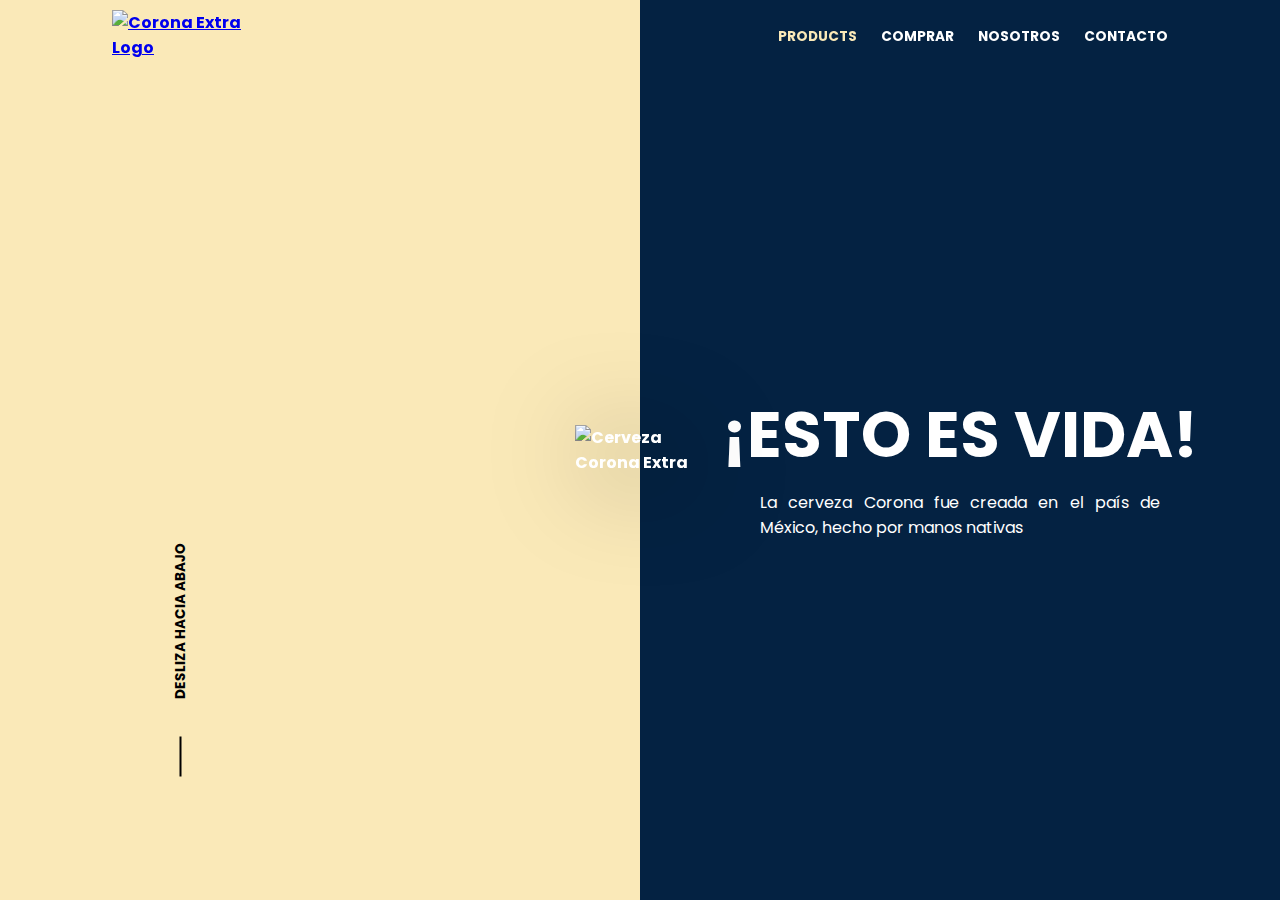
==== index.html @ a7ca7c47 "Add files via upload" ====
<!DOCTYPE html>
<html lang="en">
<head>
    <meta charset="UTF-8">
    <meta http-equiv="X-UA-Compatible" content="IE=edge">
    <meta name="viewport" content="width=device-width, initial-scale=1.0">
    <title>Document</title>
    <link rel="stylesheet" href="style.css">
</head>
<body>
    <header class="header">
        <a href="/" class="brand-logo">
          <img
            src="https://i.ibb.co/b6D3Bkn/corona-logo.png"
            class="brand-img"
            alt="Corona Extra Logo"
          />
        </a>
  
        <div class="icon-menu" id="icon-menu">
          <div class="icon-menu__bar icon-menu__bar--one"></div>
          <div class="icon-menu__bar icon-menu__bar--two"></div>
          <div class="icon-menu__bar icon-menu__bar--three"></div>
        </div>
  
        <nav class="main-nav" id="main-nav">
          <ul class="main-menu">
            <li class="main-menu__item">
              <a href="#" class="main-menu__link main-menu__link--active"
                >products</a
              >
            </li>
            <li class="main-menu__item">
              <a href="#" class="main-menu__link">Comprar</a>
            </li>
            <li class="main-menu__item">
              <a href="#" class="main-menu__link">Nosotros</a>
            </li>
            <li class="main-menu__item">
              <a href="#" class="main-menu__link">Contacto</a>
            </li>
          </ul>
        </nav>
      </header>
  
      <section class="home-main">
        <div class="home-main__split home-main__split--left">
          <span class="home-main__small-text">Desliza hacia abajo</span>
        </div>
        <div class="home-main__middle">
          <img src="https://i.ibb.co/HqXFb4c/bottle.png" alt="Cerveza Corona Extra" class="home-main__img" />
        </div>
        <div class="home-main__split home-main__split--right">
          <h1 class="home-main__title">¡ESTO ES VIDA!</h1>
          <div class="text-container">
            <p class="home-main__description">
            La cerveza Corona fue creada en el país de México, hecho por manos nativas
            </p>
          </div>
        </div>
      </section>
  
    <script src="java.js"></script>
</body>
</html>
---- style.css ----
@import url("https://fonts.googleapis.com/css2?family=Poppins:wght@400;500;700&display=swap");

*,
*::before,
*::after {
  box-sizing: border-box;
}

:root {
  --split-left: #fae9b8;
  --split-right: #042242;
  --primary-color: #fff;
}

body {
  margin: 0;
  min-height: 100vh;
  font-family: Poppins, sans-serif;
  font-weight: bold;
  font-size: 1em;
  color: var(--primary-color);
}

img {
  max-width: 100%;
}

.header {
  position: fixed;
  width: 100%;
  z-index: 999;
  display: flex;
  align-items: center;
}
.brand-logo {
  padding-left: 0.75rem;
  width: 150px;
}

.icon-menu {
  position: fixed;
  right: 30px;
  cursor: pointer;
  z-index: 100;
}

.icon-menu__bar {
  width: 35px;
  background-color: #fff;
  margin: 5px;
  height: 3px;
}

.close-menu .icon-menu__bar--one {
  background-color: #000;
  transform: rotate(-45deg) translate(-5px, 6px);
}

.close-menu .icon-menu__bar--two {
  opacity: 0;
}

.close-menu .icon-menu__bar--three {
  background-color: #000;
  transform: rotate(45deg) translate(-5px, -6px);
}

.main-nav {
  background-color: rgba(266, 266, 266, 0.8);
  position: absolute;
  right: 0;
  top: 0;
  width: 50%;
  min-height: 92vh;
  display: none;
  justify-content: center;
  align-items: center;
}
.show-nav {
  display: flex;
}

.main-menu {
  margin-top: 0;
  margin-bottom: 0;
  padding-left: 0;
}

.main-menu__item {
  list-style: none;
  padding: 0.75rem;
}

.main-menu__link {
  text-decoration: none;
  color: #000;
  text-transform: uppercase;
}

.main-menu.active {
  display: flex;
}

/** Home main Section*/

.home-main {
  display: flex;
}

.home-main__split {
  width: 50%;
  min-height: 100vh;
  display: flex;
  flex-direction: column;
}

.home-main__split--left {
  background: url("https://i.ibb.co/FHFDB8Q/bg-left.jpg") var(--split-left) no-repeat
    center / cover;
  justify-content: flex-end;
}

.home-main__small-text {
  color: #000;
  text-transform: uppercase;
  font-size: 0.85em;
  position: absolute;
  bottom: 30%;
  left: 8%;
  transform: rotate(-90deg);
}
.home-main__small-text::before {
  content: "";
  position: absolute;
  border: 1px solid #000;
  width: 40px;
  top: 9px;
  left: -50%;
}

.home-main__split--right {
  background-color: var(--split-right);
  align-items: center;
  justify-content: center;
}

.home-main__title,
.home-main__description {
  display: none;
}

.home-main__middle {
  position: absolute;
  width: 100px;
  top: 50%;
  left: 50%;
  transform: translate(-50%, -50%);
}

.home-main__img {
  filter: drop-shadow(15px 10px 50px #000);
  /* h-shadow v-shadow blur(desenfoque) color */
}

/** Media Querys */

@media screen and (min-width: 64em) {
  .header {
    justify-content: space-between;
    padding: 10px 100px;
  }
  .icon-menu {
    display: none;
  }
  .main-nav {
    display: flex;
    min-height: 0;
    position: unset;
    width: unset;
    background-color: unset;
  }

  .main-menu {
    display: flex;
  }

  .main-menu__link {
    color: var(--primary-color);
    font-size: 0.85em;
  }

  .main-menu__link--active,
  .main-menu__link:hover {
    color: var(--split-left);
  }

  .home-main__middle {
    width: 130px;
  }

  .home-main__title,
  .home-main__description {
    display: block;
  }

  .home-main__title {
    font-size: 4em;
    text-transform: uppercase;
  }

  .text-container {
    width: 25em;
    text-align: justify;
    font-weight: 400;
    margin-top: -50px;
    padding: 0;
  }
}
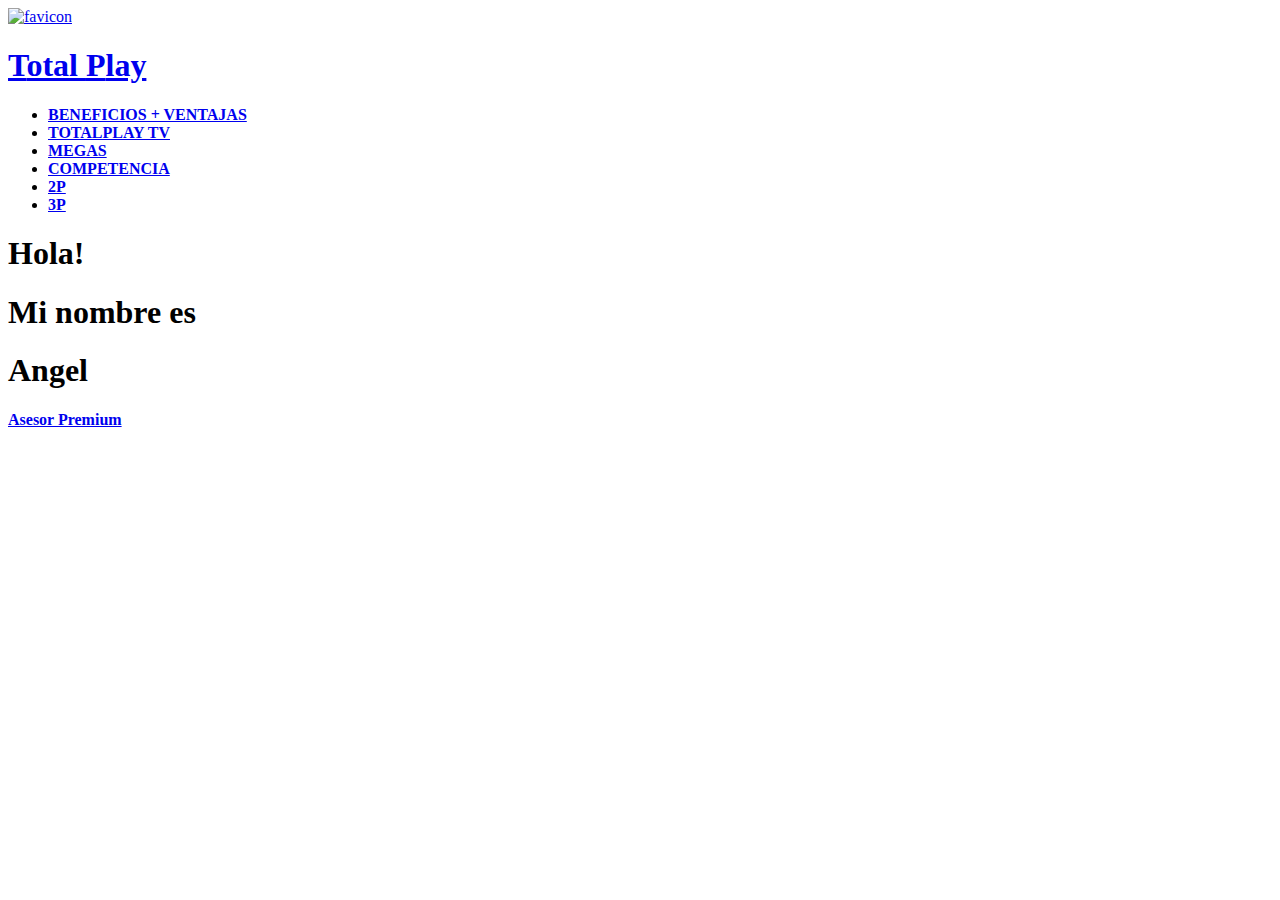
==== commit edf843f3: "Update index.html" ====
--- a/index.html
+++ b/index.html
@@ -1,65 +1,55 @@
 <!DOCTYPE html>
 <html lang="en">
+
 <head>
-    <meta charset="UTF-8">
-    <meta http-equiv="X-UA-Compatible" content="IE=edge">
-    <meta name="viewport" content="width=device-width, initial-scale=1.0">
-    <title>Document</title>
-    <link rel="stylesheet" href="style.css">
+  <meta charset="UTF-8">
+  <meta name="viewport" content="width=device-width, initial-scale=1.0">
+  <link rel="stylesheet" href="estilo.css">
+  <title>TOTALPLAY QUERETARO</title>
 </head>
+
 <body>
-    <header class="header">
-        <a href="/" class="brand-logo">
-          <img
-            src="https://i.ibb.co/b6D3Bkn/corona-logo.png"
-            class="brand-img"
-            alt="Corona Extra Logo"
-          />
-        </a>
-  
-        <div class="icon-menu" id="icon-menu">
-          <div class="icon-menu__bar icon-menu__bar--one"></div>
-          <div class="icon-menu__bar icon-menu__bar--two"></div>
-          <div class="icon-menu__bar icon-menu__bar--three"></div>
+  <!-- Header -->
+  <section id="header">
+    <div class="header container">
+      <div class="nav-bar">
+        <div class="brand">
+          <a href="#hero" class="logo">
+            <img src="../Img/logo2.png" alt="favicon" class="logo-img" />
+            <h1><span>T</span>otal <span>P</span>lay</h1>
+          </a>
         </div>
-  
-        <nav class="main-nav" id="main-nav">
-          <ul class="main-menu">
-            <li class="main-menu__item">
-              <a href="#" class="main-menu__link main-menu__link--active"
-                >products</a
-              >
-            </li>
-            <li class="main-menu__item">
-              <a href="#" class="main-menu__link">Comprar</a>
-            </li>
-            <li class="main-menu__item">
-              <a href="#" class="main-menu__link">Nosotros</a>
-            </li>
-            <li class="main-menu__item">
-              <a href="#" class="main-menu__link">Contacto</a>
-            </li>
+        <div class="nav-list">
+          <div class="hamburger">
+            <div class="bar"></div>
+          </div>
+          <ul>
+            <li><a href="#hero" data-after="Historia"><strong>BENEFICIOS + VENTAJAS</strong></a></li>
+            <li><a href="#services" data-after="Beneficios"><strong>TOTALPLAY TV</strong></a></li>
+            <li><a href="#projects" data-after="Projects"><strong>MEGAS</strong></a></li>
+            <li><a href="#projects" data-after="Projects"><strong>COMPETENCIA</strong></a></li>
+            <li><a href="#about" data-after="About"><strong>2P</strong></a></li>
+            <li><a href="#contact" data-after="Contact"><strong>3P</strong></a></li>
           </ul>
-        </nav>
-      </header>
-  
-      <section class="home-main">
-        <div class="home-main__split home-main__split--left">
-          <span class="home-main__small-text">Desliza hacia abajo</span>
         </div>
-        <div class="home-main__middle">
-          <img src="https://i.ibb.co/HqXFb4c/bottle.png" alt="Cerveza Corona Extra" class="home-main__img" />
-        </div>
-        <div class="home-main__split home-main__split--right">
-          <h1 class="home-main__title">¡ESTO ES VIDA!</h1>
-          <div class="text-container">
-            <p class="home-main__description">
-            La cerveza Corona fue creada en el país de México, hecho por manos nativas
-            </p>
-          </div>
-        </div>
-      </section>
-  
-    <script src="java.js"></script>
+      </div>
+    </div>
+  </section>
+  <!-- End Header -->
+
+
+  <!-- Hero Section  -->
+  <section id="hero">
+    <div class="hero container">
+      <div>
+        <h1>Hola! <span></span></h1>
+        <h1>Mi nombre es <span></span></h1>
+        <h1>Angel <span></span></h1>
+        <a href="#projects" type="button" class="cta"><strong> Asesor Premium</strong></a>
+      </div>
+    </div>
+  </section>
+  <!-- End Hero Section  -->
+
+  <script src="java.js"></script>
 </body>
-</html>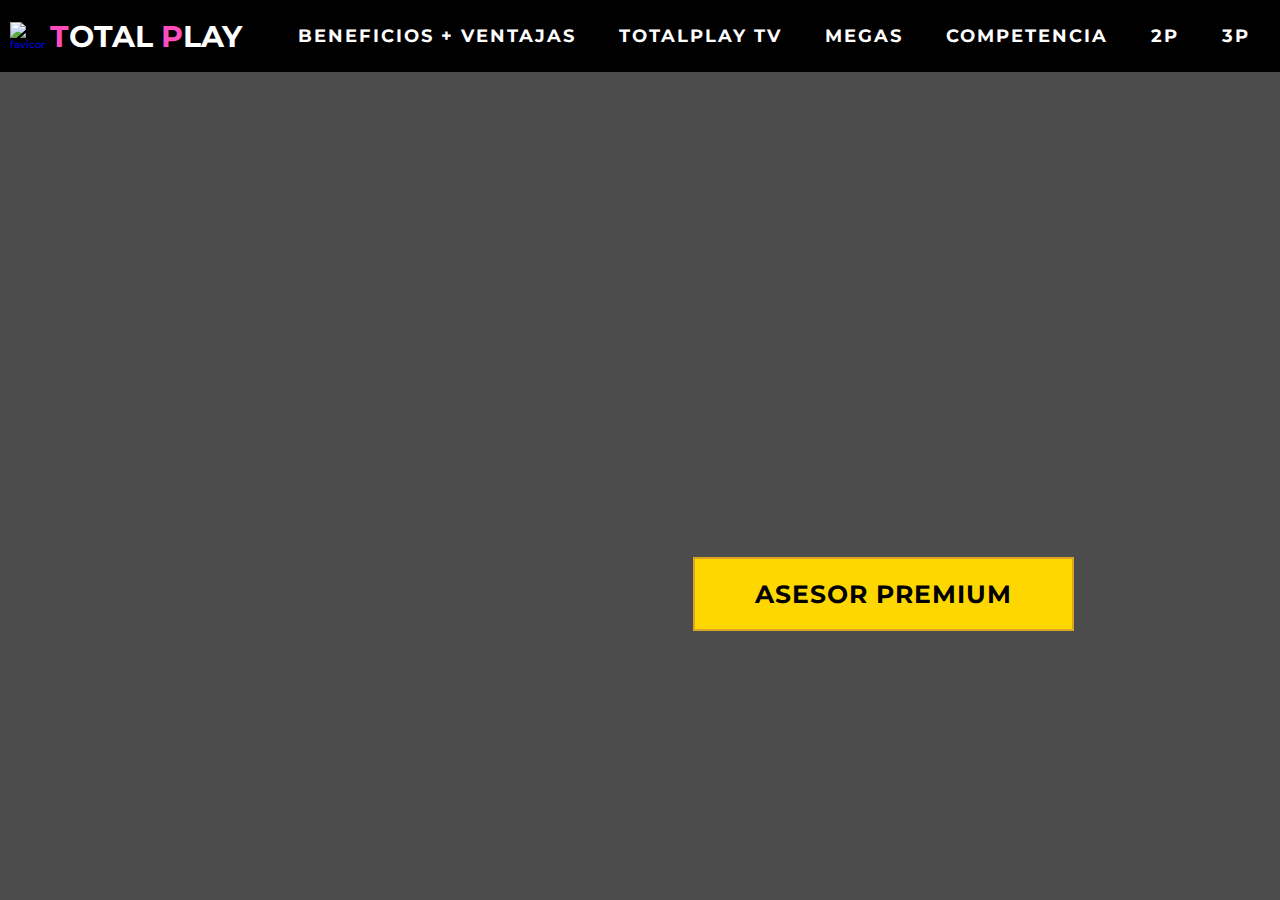
==== commit b0c5854a: "Update index.html" ====
--- a/index.html
+++ b/index.html
@@ -4,7 +4,7 @@
 <head>
   <meta charset="UTF-8">
   <meta name="viewport" content="width=device-width, initial-scale=1.0">
-  <link rel="stylesheet" href="estilo.css">
+  <link rel="stylesheet" href="style.css">
   <title>TOTALPLAY QUERETARO</title>
 </head>
 
--- a/style.css
+++ b/style.css
@@ -0,0 +1,580 @@
+@import 'https://fonts.googleapis.com/css?family=Montserrat:300, 400, 700&display=swap';
+* {
+	padding: 0;
+	margin: 0;
+	box-sizing: border-box;
+}
+html {
+	font-size: 10px;
+	font-family: 'Montserrat', sans-serif;
+	scroll-behavior: smooth;
+}
+a {
+	text-decoration: none;
+}
+.container {
+	min-height: 100vh;
+	width: 100%;
+	display: flex;
+	align-items: center;
+	justify-content: center;
+}
+img {
+	height: 100%;
+	width: 100%;
+	object-fit: cover;
+}
+p {
+	color: black;
+	font-size: 1.4rem;
+	margin-top: 5px;
+	line-height: 2.5rem;
+	font-weight: 300;
+	letter-spacing: 0.05rem;
+}
+.section-title {
+	font-size: 4rem;
+	font-weight: 300;
+	color: black;
+	margin-bottom: 10px;
+	text-transform: uppercase;
+	letter-spacing: 0.2rem;
+	text-align: center;
+}
+.section-title span {
+	color: yellow;
+}
+
+.cta {
+	display: inline-block;
+	padding: 10px 30px;
+	color: black;
+	background-color: gold;
+	border: 2px solid goldenrod;
+	font-size: 2rem;
+	text-transform: uppercase;
+	letter-spacing: 0.1rem;
+	margin-top: 30px;
+	transition: 0.3s ease;
+	transition-property: background-color, color;
+}
+.cta:hover {
+	color: goldenrod;
+	background-color: black;
+}
+.brand h1 {
+	font-size: 3rem;
+	text-transform: uppercase;
+	color: white;
+}
+.brand h1 span {
+	color: #ff4ebb;
+}
+.logo {
+    display: flex;
+    align-items: center;
+    column-gap: 0.5rem;
+    font-weight: 500;
+  }
+  
+  .logo-img {
+    width: 3.5rem;
+  }
+/* Header section */
+#header {
+	position: fixed;
+	z-index: 1000;
+	left: 0;
+	top: 0;
+	width: 100vw;
+	height: auto;
+}
+#header .header {
+	min-height: 8vh;
+	background-color: black;
+	transition: 0.3s ease background-color;
+}
+#header .nav-bar {
+	display: flex;
+	align-items: center;
+	justify-content: space-between;
+	width: 100%;
+	height: 100%;
+	max-width: 1300px;
+	padding: 0 10px;
+}
+#header .nav-list ul {
+	list-style: none;
+	position: absolute;
+	background-color: rgb(31, 30, 30);
+	width: 100vw;
+	height: 100vh;
+	left: 100%;
+	top: 0;
+	display: flex;
+	flex-direction: column;
+	justify-content: center;
+	align-items: center;
+	z-index: 1;
+	overflow-x: hidden;
+	transition: 0.5s ease left;
+}
+#header .nav-list ul.active {
+	left: 0%;
+}
+#header .nav-list ul a {
+	font-size: 2.5rem;
+	font-weight: 500;
+	letter-spacing: 0.2rem;
+	text-decoration: none;
+	color: white;
+	text-transform: uppercase;
+	padding: 20px;
+	display: block;
+}
+#header .nav-list ul a::after {
+	content: attr(data-after);
+	position: absolute;
+	top: 50%;
+	left: 50%;
+	transform: translate(-50%, -50%) scale(0);
+	color: rgba(240, 248, 255, 0.021);
+	font-size: 13rem;
+	letter-spacing: 50px;
+	z-index: -1;
+	transition: 0.3s ease letter-spacing;
+}
+#header .nav-list ul li:hover a::after {
+	transform: translate(-50%, -50%) scale(1);
+	letter-spacing: initial;
+}
+#header .nav-list ul li:hover a {
+	color: purple;
+}
+#header .hamburger {
+	height: 60px;
+	width: 60px;
+	display: inline-block;
+	border: 3px solid white;
+	border-radius: 50%;
+	position: relative;
+	display: flex;
+	align-items: center;
+	justify-content: center;
+	z-index: 100;
+	cursor: pointer;
+	transform: scale(0.8);
+	margin-right: 20px;
+}
+#header .hamburger:after {
+	position: absolute;
+	content: '';
+	height: 100%;
+	width: 100%;
+	border-radius: 50%;
+	border: 3px solid white;
+	animation: hamburger_puls 1s ease infinite;
+}
+#header .hamburger .bar {
+	height: 2px;
+	width: 30px;
+	position: relative;
+	background-color: white;
+	z-index: -1;
+}
+#header .hamburger .bar::after,
+#header .hamburger .bar::before {
+	content: '';
+	position: absolute;
+	height: 100%;
+	width: 100%;
+	left: 0;
+	background-color: white;
+	transition: 0.3s ease;
+	transition-property: top, bottom;
+}
+#header .hamburger .bar::after {
+	top: 8px;
+}
+#header .hamburger .bar::before {
+	bottom: 8px;
+}
+#header .hamburger.active .bar::before {
+	bottom: 0;
+}
+#header .hamburger.active .bar::after {
+	top: 0;
+}
+/* End Header section */
+
+/* Hero Section */
+#hero {
+	background-image: url(../Img/alexaelegantez.jpg);
+	background-size: 100% 100%;
+	background-position: top center;
+	position: relative;
+	z-index: 1;
+}
+#hero::after {
+	content: '';
+	position: absolute;
+	left: 0;
+	top: 0;
+	height: 100%;
+	width: 100%;
+	background-color: black;
+	opacity: 0.7;
+	z-index: -1;
+}
+#hero .hero {
+	max-width: 1200px;
+	margin: 0 auto;
+	padding: 0 50px;
+	justify-content: right;
+}
+#hero h1 {
+	display: block;
+	width: fit-content;
+	font-size: 4rem;
+	position: relative;
+	color: transparent;
+	animation: text_reveal 0.5s ease forwards;
+	animation-delay: 1s;
+}
+#hero h1:nth-child(1) {
+	animation-delay: 1s;
+}
+#hero h1:nth-child(2) {
+	animation-delay: 2s;
+}
+#hero h1:nth-child(3) {
+	animation: text_reveal_name 0.5s ease forwards;
+	animation-delay: 3s;
+}
+#hero h1 span {
+	position: absolute;
+	left: 0;
+    top: 0;
+	height: 100%;
+	width: 0;
+	background-color: greenyellow;
+	animation: text_reveal_box 1s ease;
+	animation-delay: 0.5s;
+}
+#hero h1:nth-child(1) span {
+	animation-delay: 0.5s;
+}
+#hero h1:nth-child(2) span {
+	animation-delay: 1.5s;
+}
+#hero h1:nth-child(3) span {
+	animation-delay: 2.5s;
+}
+
+/* End Hero Section */
+
+/* Services Section */
+#services .services {
+	flex-direction: column;
+	text-align: center;
+	max-width: 1500px;
+	margin: 0 auto;
+	padding: 100px 0;
+}
+#services .service-top {
+	max-width: 500px;
+	margin: 0 auto;
+}
+#services .service-bottom {
+	display: flex;
+	align-items: center;
+	justify-content: center;
+	flex-wrap: wrap;
+	margin-top: 50px;
+}
+#services .service-item {
+	flex-basis: 80%;
+	display: flex;
+	align-items: flex-start;
+	justify-content: center;
+	flex-direction: column;
+	padding: 30px;
+	border-radius: 10px;
+	background-image: url(./img/img-1.png);
+	background-size: cover;
+	margin: 10px 5%;
+	position: relative;
+	z-index: 1;
+	overflow: hidden;
+}
+#services .service-item::after {
+	content: '';
+	position: absolute;
+	left: 0;
+	top: 0;
+	height: 100%;
+	width: 100%;
+	background-image: linear-gradient(60deg, #29323c 0%, #485563 100%);
+	opacity: 0.9;
+	z-index: -1;
+}
+#services .service-bottom .icon {
+	height: 80px;
+	width: 80px;
+	margin-bottom: 20px;
+}
+#services .service-item h2 {
+	font-size: 2rem;
+	color: white;
+	margin-bottom: 10px;
+	text-transform: uppercase;
+}
+#services .service-item p {
+	color: white;
+	text-align: left;
+}
+/* End Services Section */
+
+/* Projects section */
+#projects .projects {
+	flex-direction: column;
+	max-width: 1200px;
+	margin: 0 auto;
+	padding: 100px 0;
+}
+#projects .projects-header h1 {
+	margin-bottom: 50px;
+}
+#projects .all-projects {
+	display: flex;
+	align-items: center;
+	justify-content: center;
+	flex-direction: column;
+}
+#projects .project-item {
+	display: flex;
+	align-items: center;
+	justify-content: center;
+	flex-direction: column;
+	width: 80%;
+	margin: 20px auto;
+	overflow: hidden;
+	border-radius: 10px;
+}
+#projects .project-info {
+	padding: 30px;
+	flex-basis: 50%;
+	height: 100%;
+	display: flex;
+	align-items: flex-start;
+	justify-content: center;
+	flex-direction: column;
+	background-image: linear-gradient(60deg, #29323c 0%, #485563 100%);
+	color: white;
+}
+#projects .project-info h1 {
+	font-size: 4rem;
+	font-weight: 500;
+}
+#projects .project-info h2 {
+	font-size: 1.8rem;
+	font-weight: 500;
+	margin-top: 10px;
+}
+#projects .project-info p {
+	color: white;
+}
+#projects .project-img {
+	flex-basis: 50%;
+	height: 300px;
+	overflow: hidden;
+	position: relative;
+}
+#projects .project-img:after {
+	content: '';
+	position: absolute;
+	left: 0;
+	top: 0;
+	height: 100%;
+	width: 100%;
+	background-image: linear-gradient(60deg, #29323c 0%, #485563 100%);
+	opacity: 0.7;
+}
+#projects .project-img img {
+	transition: 0.3s ease transform;
+}
+#projects .project-item:hover .project-img img {
+	transform: scale(1.1);
+}
+/* End Projects section */
+
+
+/* Keyframes */
+@keyframes hamburger_puls {
+	0% {
+		opacity: 1;
+		transform: scale(1);
+	}
+	100% {
+		opacity: 0;
+		transform: scale(1.4);
+	}
+}
+@keyframes text_reveal_box {
+	50% {
+		width: 100%;
+		left: 0;
+	}
+	100% {
+		width: 0;
+		left: 100%;
+	}
+}
+@keyframes text_reveal {
+	100% {
+		color: white;
+	}
+}
+@keyframes text_reveal_name {
+	100% {
+		color: greenyellow;
+		font-weight: 500;
+	}
+}
+/* End Keyframes */
+
+/* Media Query For Tablet */
+@media only screen and (min-width: 768px) {
+	.cta {
+		font-size: 2.5rem;
+		padding: 20px 60px;
+	}
+	h1.section-title {
+		font-size: 6rem;
+	}
+
+	/* Hero */
+	#hero h1 {
+		font-size: 7rem;
+	}
+	/* End Hero */
+
+	/* Services Section */
+	#services .service-bottom .service-item {
+		flex-basis: 45%;
+		margin: 2.5%;
+	}
+	/* End Services Section */
+
+	/* Project */
+	#projects .project-item {
+		flex-direction: row;
+	}
+	#projects .project-item:nth-child(even) {
+		flex-direction: row-reverse;
+	}
+	#projects .project-item {
+		height: 400px;
+		margin: 0;
+		width: 100%;
+		border-radius: 0;
+	}
+	#projects .all-projects .project-info {
+		height: 100%;
+	}
+	#projects .all-projects .project-img {
+		height: 100%;
+	}
+	/* End Project */
+
+	/* About */
+	#about .about {
+		flex-direction: row;
+	}
+	#about .col-left {
+		width: 600px;
+		height: 400px;
+		padding-left: 60px;
+	}
+	#about .about .col-left .about-img::after {
+		left: -45px;
+		top: 34px;
+		height: 98%;
+		width: 98%;
+		border: 10px solid crimson;
+	}
+	#about .col-right {
+		text-align: left;
+		padding: 30px;
+	}
+	#about .col-right h1 {
+		text-align: left;
+	}
+	/* End About */
+
+	/* contact  */
+	#contact .contact {
+		flex-direction: column;
+		padding: 100px 0;
+		align-items: center;
+		justify-content: center;
+		min-width: 20vh;
+	}
+	#contact .contact-items {
+		width: 100%;
+		display: flex;
+		flex-direction: row;
+		justify-content: space-evenly;
+		margin: 0;
+	}
+	#contact .contact-item {
+		width: 30%;
+		margin: 0;
+		flex-direction: row;
+	}
+	#contact .contact-item .icon {
+		height: 100px;
+		width: 100px;
+	}
+	#contact .contact-item .icon img {
+		object-fit: contain;
+	}
+	#contact .contact-item .contact-info {
+		width: 100%;
+		text-align: left;
+		padding-left: 20px;
+	}
+	/* End contact  */
+}
+/* End Media Query For Tablet */
+
+/* Media Query For Desktop */
+@media only screen and (min-width: 1200px) {
+	/* header */
+	#header .hamburger {
+		display: none;
+	}
+	#header .nav-list ul {
+		position: initial;
+		display: block;
+		height: auto;
+		width: fit-content;
+		background-color: transparent;
+	}
+	#header .nav-list ul li {
+		display: inline-block;
+	}
+	#header .nav-list ul li a {
+		font-size: 1.8rem;
+	}
+	#header .nav-list ul a:after {
+		display: none;
+	}
+	/* End header */
+
+	#services .service-bottom .service-item {
+		flex-basis: 22%;
+		margin: 1.5%;
+	}
+}
+/* End  Media Query For Desktop */
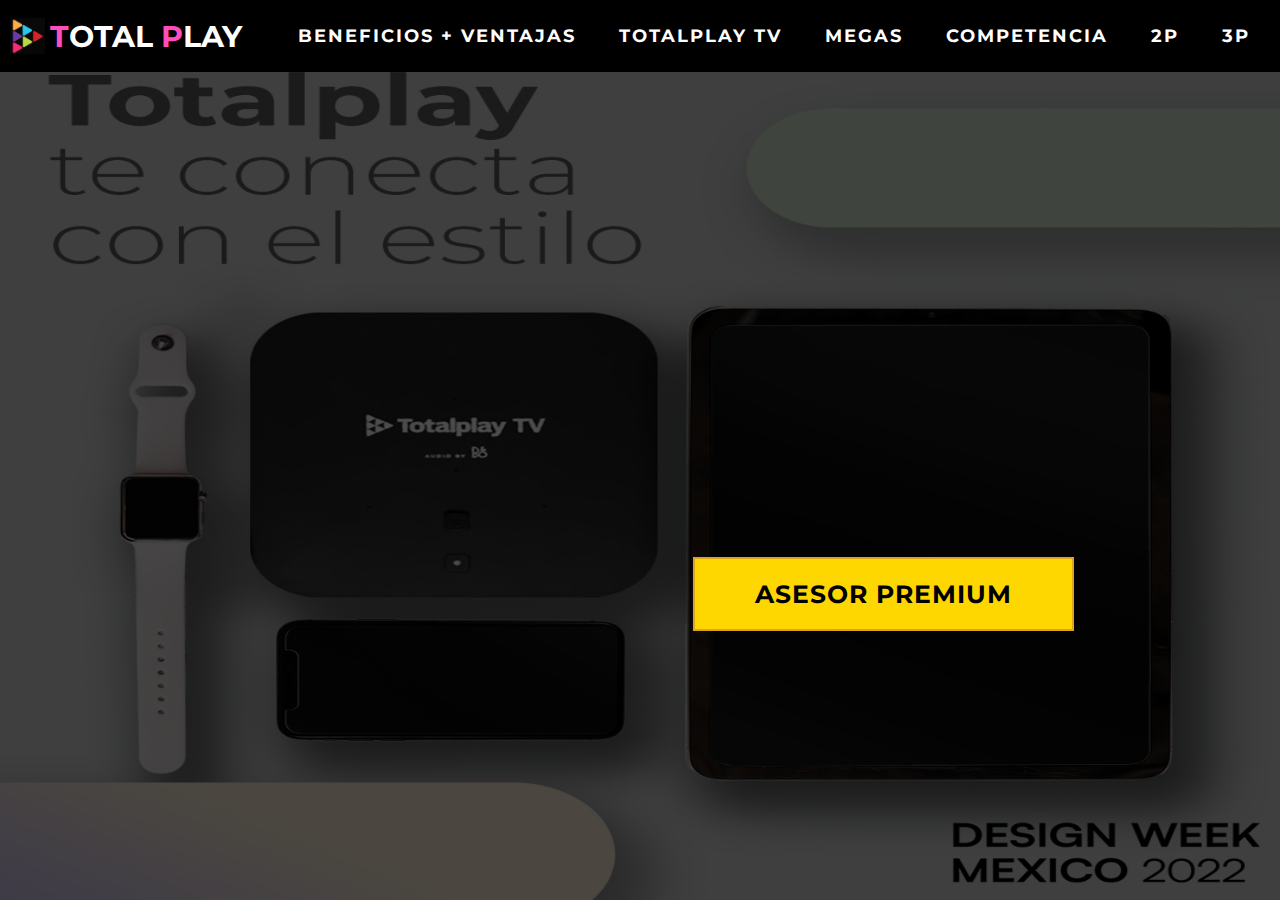
==== commit 75dccf84: "Update index.html" ====
--- a/index.html
+++ b/index.html
@@ -15,7 +15,7 @@
       <div class="nav-bar">
         <div class="brand">
           <a href="#hero" class="logo">
-            <img src="../Img/logo2.png" alt="favicon" class="logo-img" />
+            <img src="logo2.png" alt="favicon" class="logo-img" />
             <h1><span>T</span>otal <span>P</span>lay</h1>
           </a>
         </div>
--- a/style.css
+++ b/style.css
@@ -209,7 +209,7 @@
 
 /* Hero Section */
 #hero {
-	background-image: url(../Img/alexaelegantez.jpg);
+	background-image: url(alexaelegantez.jpg);
 	background-size: 100% 100%;
 	background-position: top center;
 	position: relative;
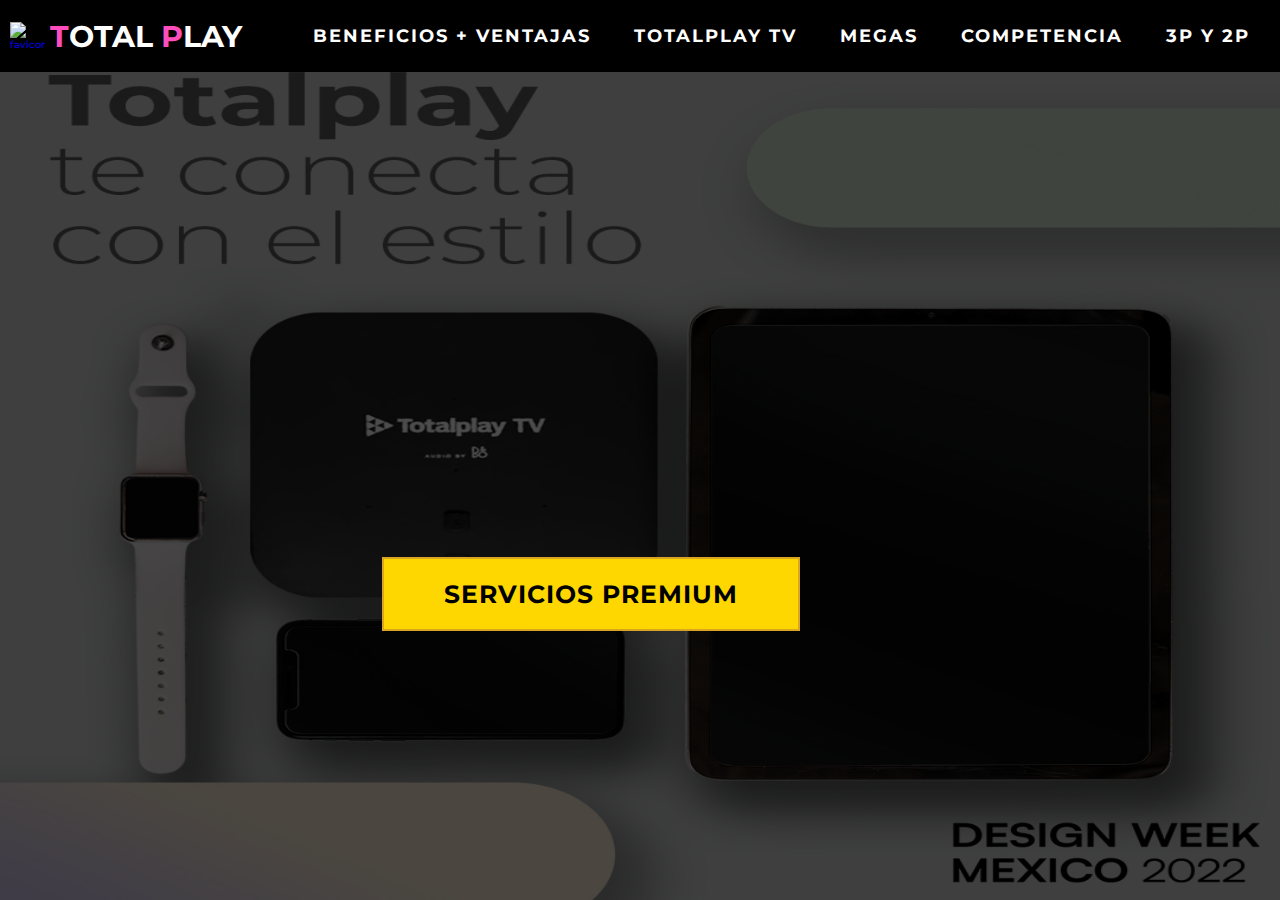
==== commit a1d8004f: "Add files via upload" ====
--- a/index.html
+++ b/index.html
@@ -4,7 +4,7 @@
 <head>
   <meta charset="UTF-8">
   <meta name="viewport" content="width=device-width, initial-scale=1.0">
-  <link rel="stylesheet" href="style.css">
+  <link rel="stylesheet" href="estilo.css">
   <title>TOTALPLAY QUERETARO</title>
 </head>
 
@@ -15,7 +15,7 @@
       <div class="nav-bar">
         <div class="brand">
           <a href="#hero" class="logo">
-            <img src="logo2.png" alt="favicon" class="logo-img" />
+            <img src="../Img/logo2.png" alt="favicon" class="logo-img" />
             <h1><span>T</span>otal <span>P</span>lay</h1>
           </a>
         </div>
@@ -24,12 +24,12 @@
             <div class="bar"></div>
           </div>
           <ul>
-            <li><a href="#hero" data-after="Historia"><strong>BENEFICIOS + VENTAJAS</strong></a></li>
-            <li><a href="#services" data-after="Beneficios"><strong>TOTALPLAY TV</strong></a></li>
-            <li><a href="#projects" data-after="Projects"><strong>MEGAS</strong></a></li>
-            <li><a href="#projects" data-after="Projects"><strong>COMPETENCIA</strong></a></li>
-            <li><a href="#about" data-after="About"><strong>2P</strong></a></li>
-            <li><a href="#contact" data-after="Contact"><strong>3P</strong></a></li>
+            <li><a href="beneficios.html" data-after="Historia"><strong>BENEFICIOS + VENTAJAS</strong></a></li>
+            <li><a href="intento.html" data-after="Beneficios"><strong>TOTALPLAY TV</strong></a></li>
+            <li><a href="megas.html" data-after="Projects"><strong>MEGAS</strong></a></li>
+            <li><a href="comptencia.html" data-after="Projects"><strong>COMPETENCIA</strong></a></li>
+            <li><a href="23p.html" data-after="About"><strong>3P Y 2P</strong></a></li>
+            
           </ul>
         </div>
       </div>
@@ -43,9 +43,9 @@
     <div class="hero container">
       <div>
         <h1>Hola! <span></span></h1>
-        <h1>Mi nombre es <span></span></h1>
-        <h1>Angel <span></span></h1>
-        <a href="#projects" type="button" class="cta"><strong> Asesor Premium</strong></a>
+        <h1>Gracias por tu tiempo. <span></span></h1>
+        <h1>TOTALPLAY <span></span></h1>
+        <a href="#projects" type="button" class="cta"><strong> Servicios Premium</strong></a>
       </div>
     </div>
   </section>
@@ -53,3 +53,5 @@
 
   <script src="java.js"></script>
 </body>
+
+</html>--- a/estilo.css
+++ b/estilo.css
@@ -0,0 +1,580 @@
+@import 'https://fonts.googleapis.com/css?family=Montserrat:300, 400, 700&display=swap';
+* {
+	padding: 0;
+	margin: 0;
+	box-sizing: border-box;
+}
+html {
+	font-size: 10px;
+	font-family: 'Montserrat', sans-serif;
+	scroll-behavior: smooth;
+}
+a {
+	text-decoration: none;
+}
+.container {
+	min-height: 100vh;
+	width: 100%;
+	display: flex;
+	align-items: center;
+	justify-content: center;
+}
+img {
+	height: 100%;
+	width: 100%;
+	object-fit: cover;
+}
+p {
+	color: black;
+	font-size: 1.4rem;
+	margin-top: 5px;
+	line-height: 2.5rem;
+	font-weight: 300;
+	letter-spacing: 0.05rem;
+}
+.section-title {
+	font-size: 4rem;
+	font-weight: 300;
+	color: black;
+	margin-bottom: 10px;
+	text-transform: uppercase;
+	letter-spacing: 0.2rem;
+	text-align: center;
+}
+.section-title span {
+	color: yellow;
+}
+
+.cta {
+	display: inline-block;
+	padding: 10px 30px;
+	color: black;
+	background-color: gold;
+	border: 2px solid goldenrod;
+	font-size: 2rem;
+	text-transform: uppercase;
+	letter-spacing: 0.1rem;
+	margin-top: 30px;
+	transition: 0.3s ease;
+	transition-property: background-color, color;
+}
+.cta:hover {
+	color: black;
+	background-color: goldenrod;
+}
+.brand h1 {
+	font-size: 3rem;
+	text-transform: uppercase;
+	color: white;
+}
+.brand h1 span {
+	color: #ff4ebb;
+}
+.logo {
+    display: flex;
+    align-items: center;
+    column-gap: 0.5rem;
+    font-weight: 500;
+  }
+  
+  .logo-img {
+    width: 3.5rem;
+  }
+/* Header section */
+#header {
+	position: fixed;
+	z-index: 1000;
+	left: 0;
+	top: 0;
+	width: 100vw;
+	height: auto;
+}
+#header .header {
+	min-height: 8vh;
+	background-color: black;
+	transition: 0.3s ease background-color;
+}
+#header .nav-bar {
+	display: flex;
+	align-items: center;
+	justify-content: space-between;
+	width: 100%;
+	height: 100%;
+	max-width: 1300px;
+	padding: 0 10px;
+}
+#header .nav-list ul {
+	list-style: none;
+	position: absolute;
+	background-color: rgb(31, 30, 30);
+	width: 100vw;
+	height: 100vh;
+	left: 100%;
+	top: 0;
+	display: flex;
+	flex-direction: column;
+	justify-content: center;
+	align-items: center;
+	z-index: 1;
+	overflow-x: hidden;
+	transition: 0.5s ease left;
+}
+#header .nav-list ul.active {
+	left: 0%;
+}
+#header .nav-list ul a {
+	font-size: 2.5rem;
+	font-weight: 500;
+	letter-spacing: 0.2rem;
+	text-decoration: none;
+	color: white;
+	text-transform: uppercase;
+	padding: 20px;
+	display: block;
+}
+#header .nav-list ul a::after {
+	content: attr(data-after);
+	position: absolute;
+	top: 50%;
+	left: 50%;
+	transform: translate(-50%, -50%) scale(0);
+	color: rgba(240, 248, 255, 0.021);
+	font-size: 13rem;
+	letter-spacing: 50px;
+	z-index: -1;
+	transition: 0.3s ease letter-spacing;
+}
+#header .nav-list ul li:hover a::after {
+	transform: translate(-50%, -50%) scale(1);
+	letter-spacing: initial;
+}
+#header .nav-list ul li:hover a {
+	color: purple;
+}
+#header .hamburger {
+	height: 60px;
+	width: 60px;
+	display: inline-block;
+	border: 3px solid white;
+	border-radius: 50%;
+	position: relative;
+	display: flex;
+	align-items: center;
+	justify-content: center;
+	z-index: 100;
+	cursor: pointer;
+	transform: scale(0.8);
+	margin-right: 20px;
+}
+#header .hamburger:after {
+	position: absolute;
+	content: '';
+	height: 100%;
+	width: 100%;
+	border-radius: 50%;
+	border: 3px solid white;
+	animation: hamburger_puls 1s ease infinite;
+}
+#header .hamburger .bar {
+	height: 2px;
+	width: 30px;
+	position: relative;
+	background-color: white;
+	z-index: -1;
+}
+#header .hamburger .bar::after,
+#header .hamburger .bar::before {
+	content: '';
+	position: absolute;
+	height: 100%;
+	width: 100%;
+	left: 0;
+	background-color: white;
+	transition: 0.3s ease;
+	transition-property: top, bottom;
+}
+#header .hamburger .bar::after {
+	top: 8px;
+}
+#header .hamburger .bar::before {
+	bottom: 8px;
+}
+#header .hamburger.active .bar::before {
+	bottom: 0;
+}
+#header .hamburger.active .bar::after {
+	top: 0;
+}
+/* End Header section */
+
+/* Hero Section */
+#hero {
+	background-image: url(alexaelegantez.jpg);
+	background-size: 100% 100%;
+	background-position: top center;
+	position: relative;
+	z-index: 1;
+}
+#hero::after {
+	content: '';
+	position: absolute;
+	left: 0;
+	top: 0;
+	height: 100%;
+	width: 100%;
+	background-color: black;
+	opacity: 0.7;
+	z-index: -1;
+}
+#hero .hero {
+	max-width: 1200px;
+	margin: 0 auto;
+	padding: 0 50px;
+	justify-content: right;
+}
+#hero h1 {
+	display: block;
+	width: fit-content;
+	font-size: 4rem;
+	position: relative;
+	color: transparent;
+	animation: text_reveal 0.5s ease forwards;
+	animation-delay: 1s;
+}
+#hero h1:nth-child(1) {
+	animation-delay: 1s;
+}
+#hero h1:nth-child(2) {
+	animation-delay: 2s;
+}
+#hero h1:nth-child(3) {
+	animation: text_reveal_name 0.5s ease forwards;
+	animation-delay: 3s;
+}
+#hero h1 span {
+	position: absolute;
+	left: 0;
+    top: 0;
+	height: 100%;
+	width: 0;
+	background-color: greenyellow;
+	animation: text_reveal_box 1s ease;
+	animation-delay: 0.5s;
+}
+#hero h1:nth-child(1) span {
+	animation-delay: 0.5s;
+}
+#hero h1:nth-child(2) span {
+	animation-delay: 1.5s;
+}
+#hero h1:nth-child(3) span {
+	animation-delay: 2.5s;
+}
+
+/* End Hero Section */
+
+/* Services Section */
+#services .services {
+	flex-direction: column;
+	text-align: center;
+	max-width: 1500px;
+	margin: 0 auto;
+	padding: 100px 0;
+}
+#services .service-top {
+	max-width: 500px;
+	margin: 0 auto;
+}
+#services .service-bottom {
+	display: flex;
+	align-items: center;
+	justify-content: center;
+	flex-wrap: wrap;
+	margin-top: 50px;
+}
+#services .service-item {
+	flex-basis: 80%;
+	display: flex;
+	align-items: flex-start;
+	justify-content: center;
+	flex-direction: column;
+	padding: 30px;
+	border-radius: 10px;
+	background-image: url(./img/img-1.png);
+	background-size: cover;
+	margin: 10px 5%;
+	position: relative;
+	z-index: 1;
+	overflow: hidden;
+}
+#services .service-item::after {
+	content: '';
+	position: absolute;
+	left: 0;
+	top: 0;
+	height: 100%;
+	width: 100%;
+	background-image: linear-gradient(60deg, #29323c 0%, #485563 100%);
+	opacity: 0.9;
+	z-index: -1;
+}
+#services .service-bottom .icon {
+	height: 80px;
+	width: 80px;
+	margin-bottom: 20px;
+}
+#services .service-item h2 {
+	font-size: 2rem;
+	color: white;
+	margin-bottom: 10px;
+	text-transform: uppercase;
+}
+#services .service-item p {
+	color: white;
+	text-align: left;
+}
+/* End Services Section */
+
+/* Projects section */
+#projects .projects {
+	flex-direction: column;
+	max-width: 1200px;
+	margin: 0 auto;
+	padding: 100px 0;
+}
+#projects .projects-header h1 {
+	margin-bottom: 50px;
+}
+#projects .all-projects {
+	display: flex;
+	align-items: center;
+	justify-content: center;
+	flex-direction: column;
+}
+#projects .project-item {
+	display: flex;
+	align-items: center;
+	justify-content: center;
+	flex-direction: column;
+	width: 80%;
+	margin: 20px auto;
+	overflow: hidden;
+	border-radius: 10px;
+}
+#projects .project-info {
+	padding: 30px;
+	flex-basis: 50%;
+	height: 100%;
+	display: flex;
+	align-items: flex-start;
+	justify-content: center;
+	flex-direction: column;
+	background-image: linear-gradient(60deg, #29323c 0%, #485563 100%);
+	color: white;
+}
+#projects .project-info h1 {
+	font-size: 4rem;
+	font-weight: 500;
+}
+#projects .project-info h2 {
+	font-size: 1.8rem;
+	font-weight: 500;
+	margin-top: 10px;
+}
+#projects .project-info p {
+	color: white;
+}
+#projects .project-img {
+	flex-basis: 50%;
+	height: 300px;
+	overflow: hidden;
+	position: relative;
+}
+#projects .project-img:after {
+	content: '';
+	position: absolute;
+	left: 0;
+	top: 0;
+	height: 100%;
+	width: 100%;
+	background-image: linear-gradient(60deg, #29323c 0%, #485563 100%);
+	opacity: 0.7;
+}
+#projects .project-img img {
+	transition: 0.3s ease transform;
+}
+#projects .project-item:hover .project-img img {
+	transform: scale(1.1);
+}
+/* End Projects section */
+
+
+/* Keyframes */
+@keyframes hamburger_puls {
+	0% {
+		opacity: 1;
+		transform: scale(1);
+	}
+	100% {
+		opacity: 0;
+		transform: scale(1.4);
+	}
+}
+@keyframes text_reveal_box {
+	50% {
+		width: 100%;
+		left: 0;
+	}
+	100% {
+		width: 0;
+		left: 100%;
+	}
+}
+@keyframes text_reveal {
+	100% {
+		color: white;
+	}
+}
+@keyframes text_reveal_name {
+	100% {
+		color: greenyellow;
+		font-weight: 500;
+	}
+}
+/* End Keyframes */
+
+/* Media Query For Tablet */
+@media only screen and (min-width: 768px) {
+	.cta {
+		font-size: 2.5rem;
+		padding: 20px 60px;
+	}
+	h1.section-title {
+		font-size: 6rem;
+	}
+
+	/* Hero */
+	#hero h1 {
+		font-size: 7rem;
+	}
+	/* End Hero */
+
+	/* Services Section */
+	#services .service-bottom .service-item {
+		flex-basis: 45%;
+		margin: 2.5%;
+	}
+	/* End Services Section */
+
+	/* Project */
+	#projects .project-item {
+		flex-direction: row;
+	}
+	#projects .project-item:nth-child(even) {
+		flex-direction: row-reverse;
+	}
+	#projects .project-item {
+		height: 400px;
+		margin: 0;
+		width: 100%;
+		border-radius: 0;
+	}
+	#projects .all-projects .project-info {
+		height: 100%;
+	}
+	#projects .all-projects .project-img {
+		height: 100%;
+	}
+	/* End Project */
+
+	/* About */
+	#about .about {
+		flex-direction: row;
+	}
+	#about .col-left {
+		width: 600px;
+		height: 400px;
+		padding-left: 60px;
+	}
+	#about .about .col-left .about-img::after {
+		left: -45px;
+		top: 34px;
+		height: 98%;
+		width: 98%;
+		border: 10px solid crimson;
+	}
+	#about .col-right {
+		text-align: left;
+		padding: 30px;
+	}
+	#about .col-right h1 {
+		text-align: left;
+	}
+	/* End About */
+
+	/* contact  */
+	#contact .contact {
+		flex-direction: column;
+		padding: 100px 0;
+		align-items: center;
+		justify-content: center;
+		min-width: 20vh;
+	}
+	#contact .contact-items {
+		width: 100%;
+		display: flex;
+		flex-direction: row;
+		justify-content: space-evenly;
+		margin: 0;
+	}
+	#contact .contact-item {
+		width: 30%;
+		margin: 0;
+		flex-direction: row;
+	}
+	#contact .contact-item .icon {
+		height: 100px;
+		width: 100px;
+	}
+	#contact .contact-item .icon img {
+		object-fit: contain;
+	}
+	#contact .contact-item .contact-info {
+		width: 100%;
+		text-align: left;
+		padding-left: 20px;
+	}
+	/* End contact  */
+}
+/* End Media Query For Tablet */
+
+/* Media Query For Desktop */
+@media only screen and (min-width: 1200px) {
+	/* header */
+	#header .hamburger {
+		display: none;
+	}
+	#header .nav-list ul {
+		position: initial;
+		display: block;
+		height: auto;
+		width: fit-content;
+		background-color: transparent;
+	}
+	#header .nav-list ul li {
+		display: inline-block;
+	}
+	#header .nav-list ul li a {
+		font-size: 1.8rem;
+	}
+	#header .nav-list ul a:after {
+		display: none;
+	}
+	/* End header */
+
+	#services .service-bottom .service-item {
+		flex-basis: 22%;
+		margin: 1.5%;
+	}
+}
+/* End  Media Query For Desktop */